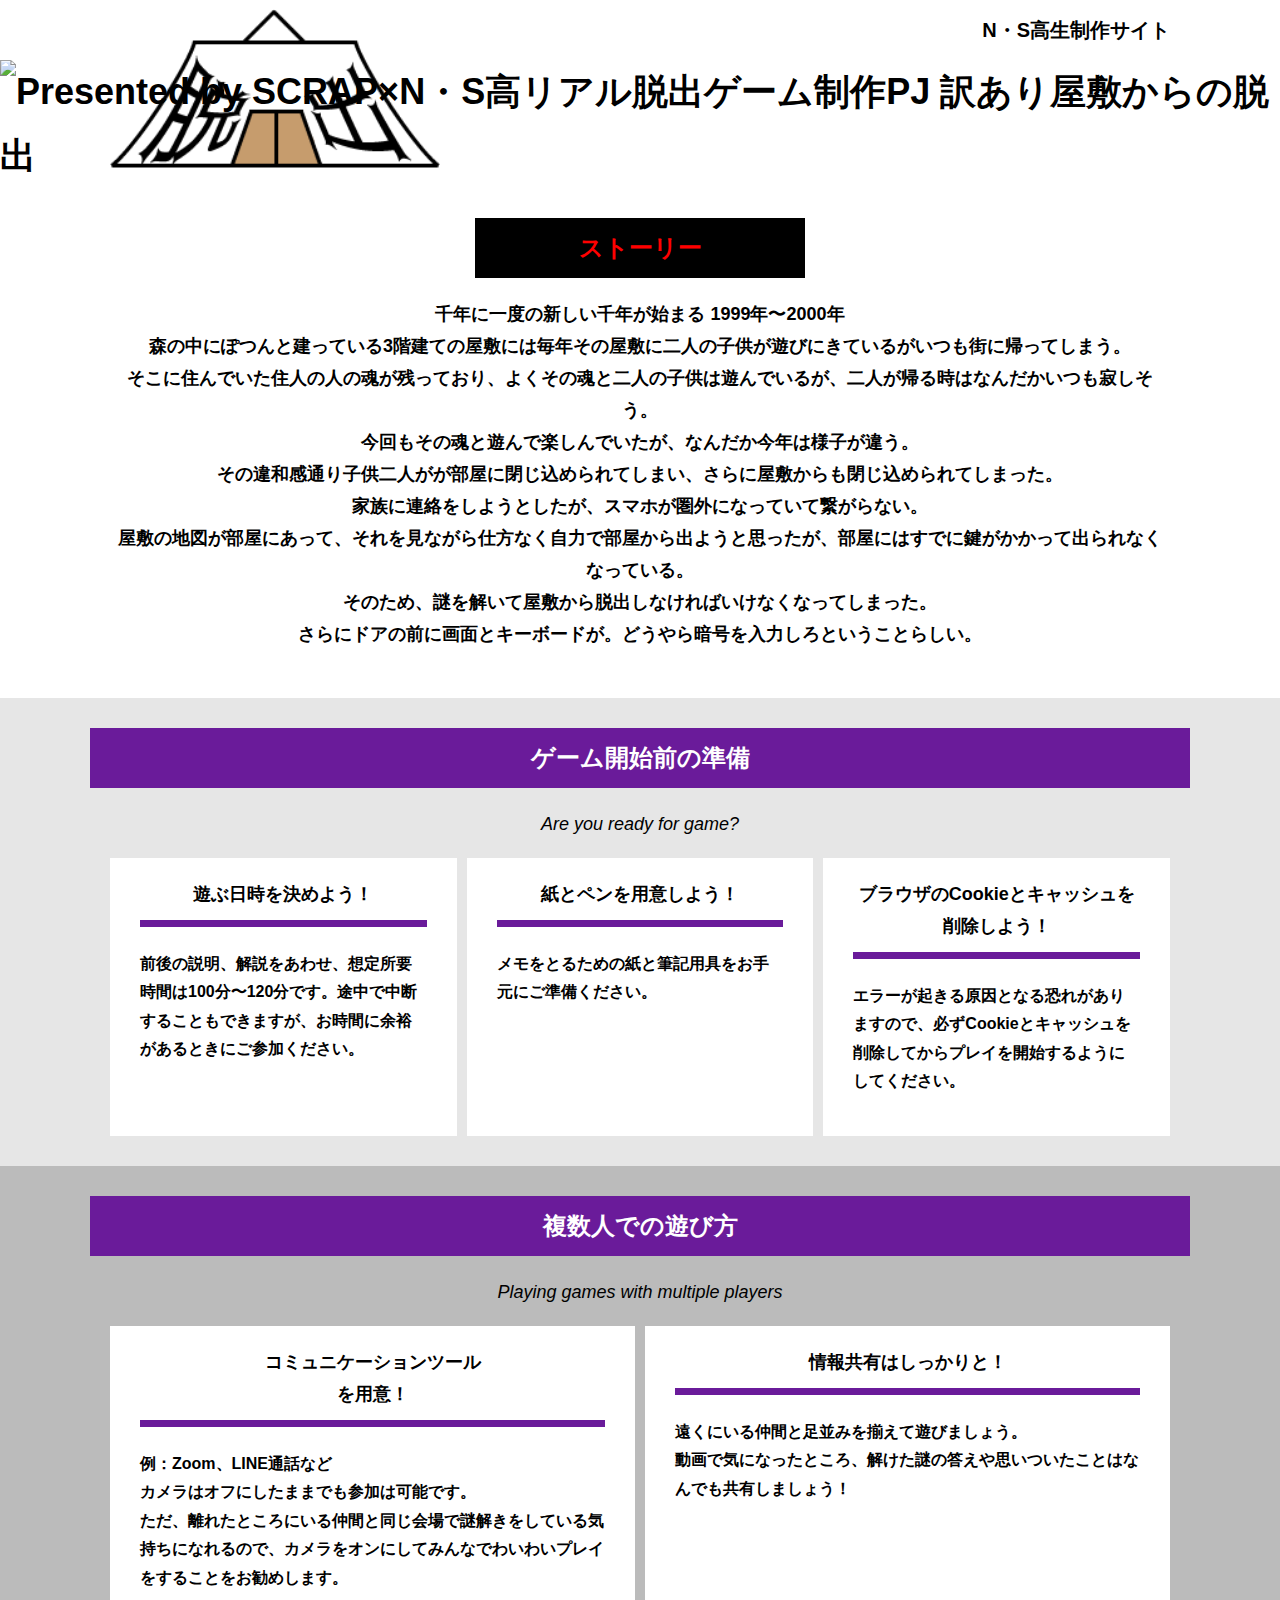
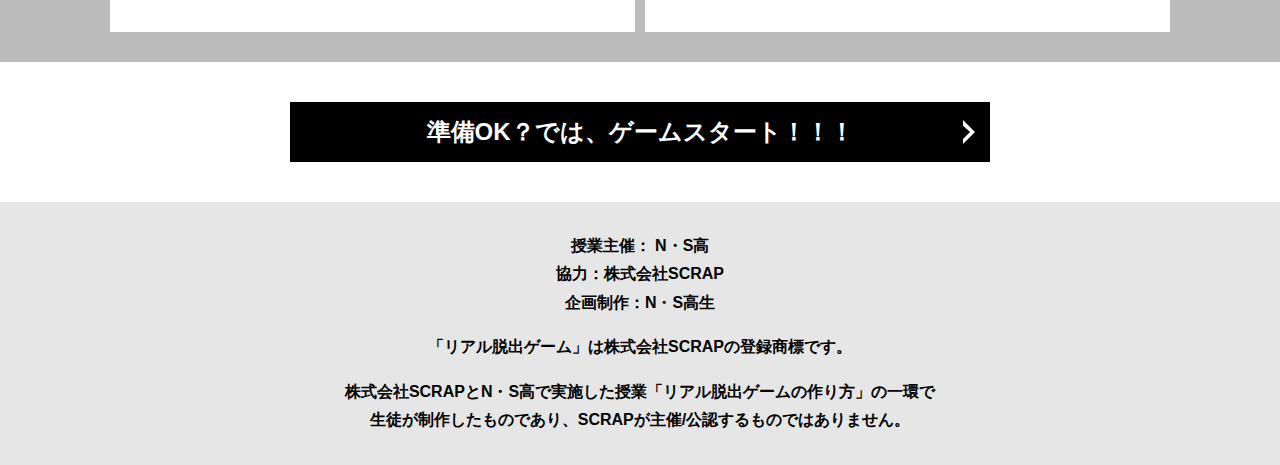
==== index.html @ d040a8d5 "Update index.html" ====
<!DOCTYPE html>
<html lang="ja">
<head>
  <meta charset="UTF-8">
  <meta http-equiv="X-UA-Compatible" content="IE=edge">
  <meta name="viewport" content="width=device-width, initial-scale=1.0">
  <title>訳あり屋敷からの脱出 │ Project N</title>
  <link rel="stylesheet" href="assets/css/normalize.css">
  <link rel="stylesheet" href="assets/css/style.css">
</head>
<body>
  <svg width="0" height="0" class="hidden">
    <symbol xmlns="http://www.w3.org/2000/svg" viewBox="0 0 12.47 24.94" id="arrow" class="arrow_svg">
      <title>arrow</title>
      <polygon points="0 24.94 0 19.66 7.35 12.47 0 5.92 0 0 12.47 12.47 0 24.94"/>
    </symbol>
  </svg>
  <header class="header">
    <div class="container">
      <div class="header__logo"><img src="assets/images/ロゴ.png" alt="チームロゴ"></div>
      <div class="header__name">N・S高生制作サイト</div>
    </div>
  </header>
  <main class="main index-page">
    <!-- タイトルエリア　ここから -->
    <h1 class="main-title"><img src="assets/images/トップ画像.png" alt="Presented by SCRAP×N・S高リアル脱出ゲーム制作PJ 訳あり屋敷からの脱出"></h1>
    <!-- タイトルエリア　ここまで -->
    <section class="section section--story">
      <div class="container">
        <h2 class="section-title section-title--keycolor section-title--story">ストーリー</h2>
        <div class="story">
          <p class="text-center">千年に一度の新しい千年が始まる 1999年〜2000年<br>
            森の中にぽつんと建っている3階建ての屋敷には毎年その屋敷に二人の子供が遊びにきているがいつも街に帰ってしまう。<br>
            そこに住んでいた住人の人の魂が残っており、よくその魂と二人の子供は遊んでいるが、二人が帰る時はなんだかいつも寂しそう。<br>
            今回もその魂と遊んで楽しんでいたが、なんだか今年は様子が違う。<br>
            その違和感通り子供二人がが部屋に閉じ込められてしまい、さらに屋敷からも閉じ込められてしまった。<br>
            家族に連絡をしようとしたが、スマホが圏外になっていて繋がらない。<br>
            屋敷の地図が部屋にあって、それを見ながら仕方なく自力で部屋から出ようと思ったが、部屋にはすでに鍵がかかって出られなくなっている。<br>
            そのため、謎を解いて屋敷から脱出しなければいけなくなってしまった。<br>
            さらにドアの前に画面とキーボードが。どうやら暗号を入力しろということらしい。</p>
        </div>
      </div>
    </section>
    <section class="section bg-color--gray">
      <div class="container">
        <h2 class="section-title">ゲーム開始前の準備</h2>
        <p class="font-eng text-center">Are you ready for game?</p>
        <!--
          class名"row"内のclass名"column"が横並びになります。
          改行する場合は以下のように追加してください。
          <div class="row">
            <div class="column">
              ～ 内容 ～
            </div>
          </div>
        -->
        <div class="row">
          <div class="column">
            <div class="card">
              <h3 class="card__title">遊ぶ日時を決めよう！</h3>
              <p class="card__content">前後の説明、解説をあわせ、想定所要時間は100分〜120分です。途中で中断することもできますが、お時間に余裕があるときにご参加ください。</p>
            </div>
          </div>
          <div class="column">
            <div class="card">
              <h3 class="card__title">紙とペンを用意しよう！</h3>
              <p class="card__content">メモをとるための紙と筆記用具をお手元にご準備ください。</p>
            </div>
          </div>
          <div class="column">
            <div class="card">
              <h3 class="card__title">ブラウザのCookieとキャッシュを<br>削除しよう！</h3>
              <p class="card__content">エラーが起きる原因となる恐れがありますので、必ずCookieとキャッシュを削除してからプレイを開始するようにしてください。</p>
            </div>
          </div>
        </div>
      </div>
    </section>
    <section class="section bg-color--keycolor">
      <div class="container">
        <h2 class="section-title">複数人での遊び方</h2>
        <p class="font-eng text-center">Playing games with multiple players</p>
        <div class="row">
          <div class="column">
            <div class="card">
              <h3 class="card__title">コミュニケーションツール<br>を用意！</h3>
              <p class="card__content">例：Zoom、LINE通話など<br>
                カメラはオフにしたままでも参加は可能です。<br>
                ただ、離れたところにいる仲間と同じ会場で謎解きをしている気持ちになれるので、カメラをオンにしてみんなでわいわいプレイをすることをお勧めします。</p>
            </div>
          </div>
          <div class="column">
            <div class="card">
              <h3 class="card__title">情報共有はしっかりと！</h3>
              <p class="card__content">遠くにいる仲間と足並みを揃えて遊びましょう。<br>
                動画で気になったところ、解けた謎の答えや思いついたことはなんでも共有しましょう！</p>
            </div>
          </div>
        </div>
      </div>
    </section>
    <section class="section">
      <div class="container">
        <a class="btn" href="main.html">準備OK？では、ゲームスタート！！！<svg class="btn__arrow"><use xlink:href="#arrow"></use></svg></a>
      </div>
    </section>
  </main>
  <footer class="footer section bg-color--gray">
    <div class="container">
      <p class="text-center">授業主催： N・S高<br>協力：株式会社SCRAP<br>企画制作：N・S高生</p>
      <p class="text-center">「リアル脱出ゲーム」は株式会社SCRAPの登録商標です。</p>
      <p class="text-center">株式会社SCRAPとN・S高で実施した授業「リアル脱出ゲームの作り方」の一環で<br>生徒が制作したものであり、SCRAPが主催/公認するものではありません。</p>
    </div>
  </footer>
</body>
</html>
---- assets/css/style.css ----
@charset "UTF-8";
/****************************
 * 共通CSSのテンプレートです。
*****************************/
*,
*::before,
*::after {
  -webkit-box-sizing: border-box;
          box-sizing: border-box;
}

html {
  font-size: 18px;
  -webkit-box-sizing: border-box;
          box-sizing: border-box;
}

body {
  overflow-x: hidden;
  font-family: "游ゴシック体", "Yu Gothic", YuGothic, "ヒラギノ角ゴ Pro", "Hiragino Kaku Gothic Pro", "メイリオ", "Meiryo", sans-serif;
  font-size: 18px;
  line-height: 1.77778;
  font-weight: bold;
  text-decoration: none;
  border: none;
  list-style: none;
  color: #000;
  margin: 0;
}

img {
  width: 100%;
}

figure {
  margin: 0;
}

figcaption {
  margin-top: 30px;
  font-size: 14px;
}

@media screen and (max-width: 767px) {
  figcaption {
    font-size: 13px;
  }
}

input[type=text] {
  font-size: 18px;
  border: none;
  padding: 25px 35px;
  display: block;
  margin: 0 auto;
  max-width: 580px;
  width: 100%;
}

::-webkit-input-placeholder {
  color: #999;
}

:-ms-input-placeholder {
  color: #999;
}

::-ms-input-placeholder {
  color: #999;
}

::placeholder {
  color: #999;
}

button {
  cursor: pointer;
  display: block;
  border: none;
  margin: 0 auto;
  background-color: #000000;
  color: #fff;
  width: 287px;
  height: 55px;
}

/*******************
* Layout
*******************/
.section {
  padding-top: 30px;
  padding-bottom: 30px;
}

.section--clear {
  /* ステージクリア画面 */
  position: fixed;
  display: none;
  /* 読み込み時に一瞬表示されるのを防ぐ */
  -webkit-box-pack: center;
      -ms-flex-pack: center;
          justify-content: center;
  -webkit-box-align: center;
      -ms-flex-align: center;
          align-items: center;
  top: 0;
  bottom: 0;
  left: 0;
  right: 0;
  z-index: 200;
}

.section--clear.isClear {
  display: -webkit-box;
  display: -ms-flexbox;
  display: flex;
}

.container {
  width: 1100px;
  padding-left: 20px;
  padding-right: 20px;
  margin: 0 auto;
}

@media screen and (max-width: 1100px) {
  .container {
    width: calc(100% - 40px);
  }
}

.row {
  display: -webkit-box;
  display: -ms-flexbox;
  display: flex;
  -ms-flex-line-pack: stretch;
      align-content: stretch;
  gap: 10px;
}

.row + .row {
  margin-top: 20px;
}

.column {
  width: 100%;
}

.card {
  background-color: #fff;
  margin-bottom: 20px;
  height: 100%;
}

.card__title {
  font-size: 18px;
  text-align: center;
  margin: 0;
  padding: 20px 30px;
  position: relative;
  cursor: pointer;
}

.card__content {
  -webkit-transition: all 0.3s;
  transition: all 0.3s;
  font-size: 16px;
  padding: 20px 30px;
  margin: 0;
  position: relative;
}

.card__content::before {
  display: block;
  content: '';
  width: calc(100% - 60px);
  height: 7px;
  background-color: #6A1B9A;
  position: absolute;
  top: -10px;
  left: 30px;
}

.hint-page .card {
  height: auto;
}

.hint-page .card__content {
  display: none;
  text-align: center;
}

.hint-page .card__arrow {
  position: absolute;
  top: calc(50% - 12px);
  right: 45px;
  -webkit-transform: rotate(90deg);
          transform: rotate(90deg);
  -webkit-transition: all 0.3s;
  transition: all 0.3s;
  fill: #009245;
  width: 12px;
  height: 24px;
}

.hint-page .card.is-open .card__content {
  display: block;
}

.hint-page .card.is-open .card__arrow {
  -webkit-transform: rotate(-90deg);
          transform: rotate(-90deg);
}

.box {
  padding: 35px 30px;
}

.youtube {
  position: relative;
  width: 100%;
  padding-top: 56.25%;
}

.youtube iframe {
  position: absolute;
  top: 0;
  left: 0;
  width: 100%;
  height: 100%;
}

.youtube__container {
  max-width: 800px;
  margin: 0 auto;
}

/*********************
* Color
*********************/
.bg-color--keycolor {
  background-color: #bbbbbb;
}

.bg-color--subcolor {
  background-color: #d9e021;
}

.bg-color--gray {
  background-color: #e6e6e6;
}

/*********************
* title
**********************/
.main-title {
  margin: 0;
}

.sub-title {
  text-align: center;
  font-size: 18px;
  line-height: 1.66667;
}

.sub-title__bg {
  background-color: #fcee21;
  padding-left: 1rem;
  padding-right: 1rem;
}

.section-title {
  color: white;
  font-size: 24px;
  line-height: 1.75;
  text-align: center;
  padding: 9px 20px;
  background-color: #6A1B9A;
  margin: 0 -20px 20px -20px;
}

.section-title__stage {
  display: inline-block;
  margin-right: 2rem;
}

.section-title--keycolorlight {
  background-color: #8cc63f;
}

.section-title--keycolorlight .section-title__stage {
  color: #fff;
}

.section-title--keycolor {
  background-color: #000000;
}

.section-title--story {
  color: red;
  width: 330px;
  margin: 0 auto 20px;
}

.section-title--border {
  position: relative;
  font-size: 30px;
  text-align: center;
  line-height: 1.06667;
  margin: 0;
  padding-bottom: 15px;
  color: #eeeeee;
}

.section-title--border::after {
  position: absolute;
  bottom: 0;
  left: calc(50% - 95px);
  display: block;
  content: '';
  background-color: #fff;
  height: 2.6px;
  width: 190px;
}

/******************
* text
******************/
.font-eng {
  font-style: italic;
  font-weight: normal;
}

/*************************
* Button
*************************/
.btn {
  display: block;
  text-decoration: none;
  cursor: pointer;
  background-color: #000000;
  color: #fff;
  font-size: 24px;
  line-height: 1.54167;
  text-align: center;
  padding: 11.5px;
  width: calc(100% - 40px);
  max-width: 700px;
  margin: 10px auto;
  position: relative;
}

.btn:hover {
  opacity: 0.7;
}

.btn__arrow {
  position: absolute;
  top: calc(50% - 12px);
  right: 15px;
  fill: #fff;
  width: 12px;
  height: 24px;
}

/****************
* header
*****************/
.header {
  background-color: #fff;
  height: 60px;
}

.header .container {
  display: -webkit-box;
  display: -ms-flexbox;
  display: flex;
  -webkit-box-pack: justify;
      -ms-flex-pack: justify;
          justify-content: space-between;
  -webkit-box-align: center;
      -ms-flex-align: center;
          align-items: center;
  height: 100%;
}

.header__logo {
  width: 330px;
  height: 42px;
}

.header__name {
  font-size: 20px;
  line-height: 1.1;
}

.footer {
  font-size: 16px;
}

.footer p:first-child {
  margin-top: 0;
}

.footer p:last-child {
  margin-bottom: 0;
}

/********************
* main
********************/
.story__note {
  margin: 0;
}

.story__note__outer {
  width: 860px;
  display: -webkit-box;
  display: -ms-flexbox;
  display: flex;
  padding: 20px;
  margin: 20px auto;
  -webkit-box-pack: center;
      -ms-flex-pack: center;
          justify-content: center;
}

@media screen and (max-width: 940px) {
  .story__note__outer {
    width: 100%;
  }
}

.stage-column__container + .stage-column__container {
  border-top: 2px solid #fff;
}

.answer {
  font-size: 18px;
  margin-bottom: 20px;
  line-height: 80px;
  word-spacing: 20px;
}

.err-message {
  color: #c1272d;
  font-size: 18px;
  text-align: center;
}

.link-hint {
  text-align: center;
  display: block;
  margin-top: 20px;
}

.clear-message {
  background-color: #d9e021;
  padding: 30px 30px 60px;
  position: relative;
}

.clear-message__title {
  position: relative;
  display: block;
  text-align: center;
  color: #006837;
  font-size: 30px;
  padding-bottom: 10px;
  margin-bottom: 35px;
}

.clear-message__title::after {
  content: '';
  position: absolute;
  display: block;
  width: 183px;
  height: 2px;
  background-color: #fff;
  bottom: 0;
  left: calc(50% - (183px/2));
}

.clear-message__content {
  text-align: center;
}

.clear-message__btn {
  position: absolute;
  bottom: -30px;
  left: calc(50% - 144px);
  width: 288px;
  margin: 0;
}

/********************
* Utility
********************/
.text-center {
  text-align: center;
}

.text-left {
  text-align: left;
}

.text-right {
  text-align: right;
}

.hidden {
  display: none;
}
/*# sourceMappingURL=style.css.map */

/********************
* additional btn style
********************/
a.btn--orange {
  color: #000;
  background-color: #fff;
}

a.btn--orange:hover {
  color: #000;
  background: #fff;
}

a.btn--shadow {
  -webkit-box-shadow: 0 3px 5px rgba(0, 0, 0, 0.3);
  box-shadow: 0 3px 5px rgba(0, 0, 0, 0.3);
}

a.btn--circle {
  border-radius: 50%;
  line-height: 200px;
  width: 200px;
  height: 200px;
  padding: 0;
}
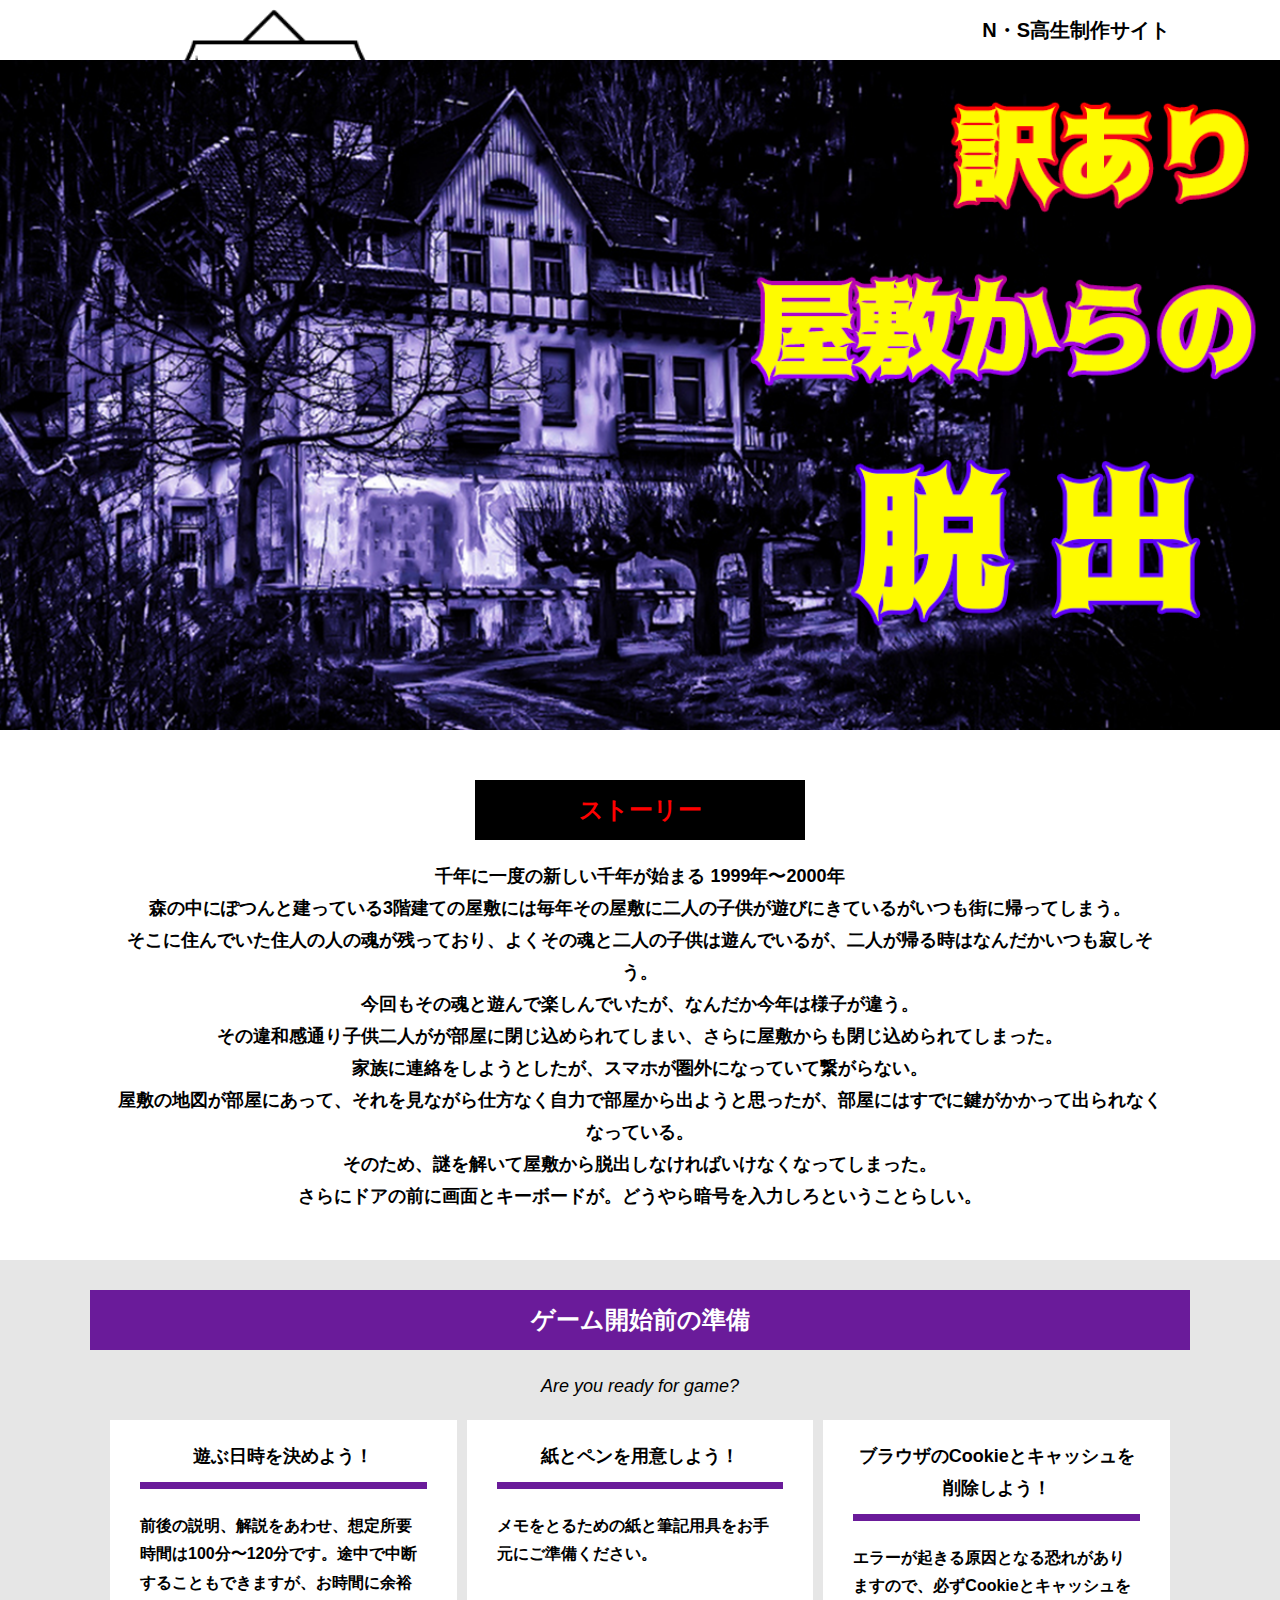
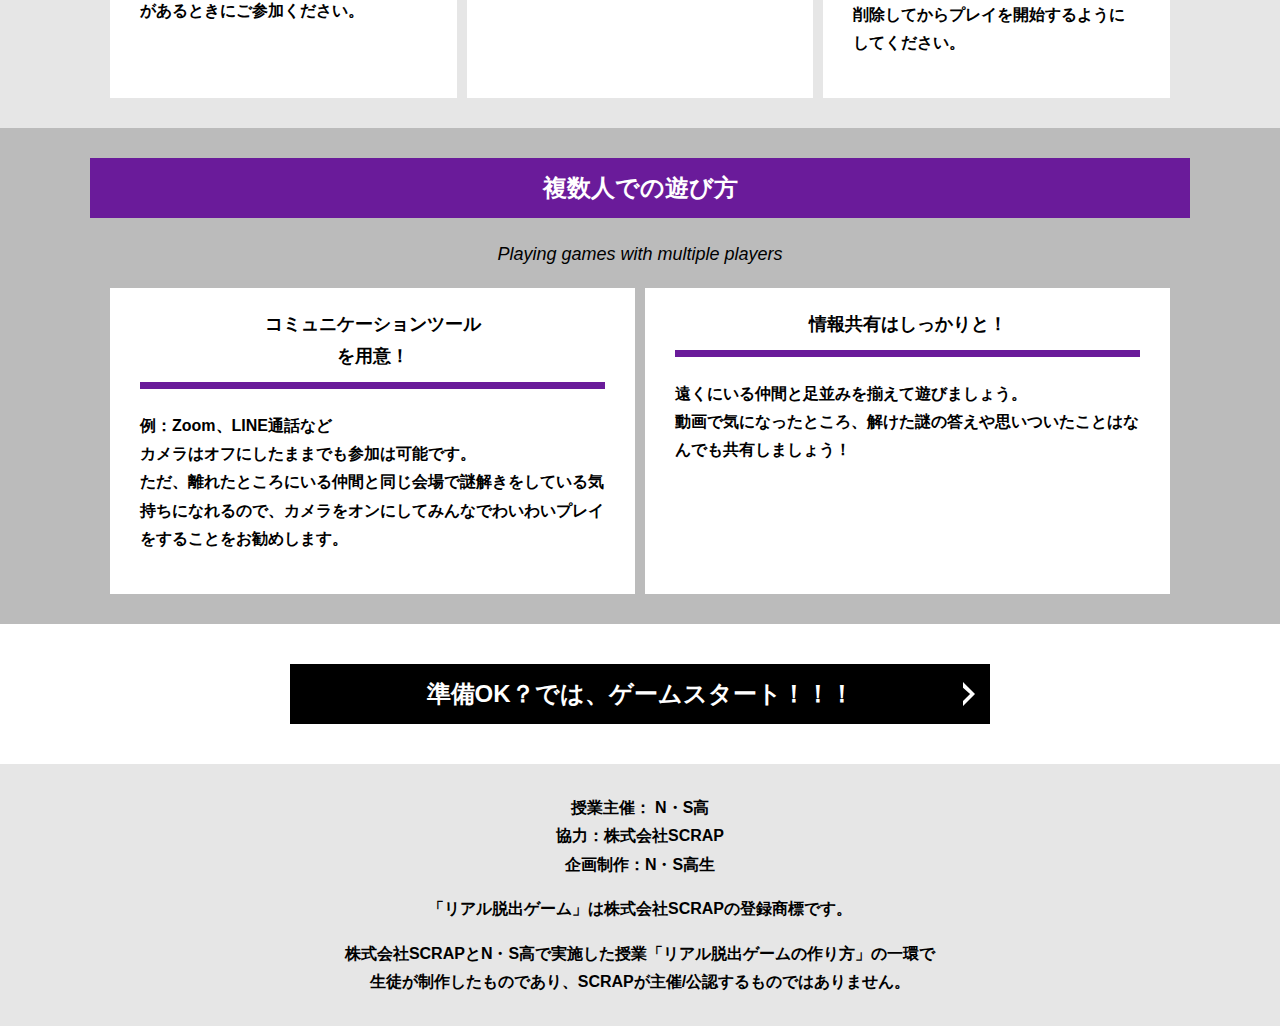
==== commit 8c761e71: "Update index.html" ====
--- a/index.html
+++ b/index.html
@@ -23,7 +23,7 @@
   </header>
   <main class="main index-page">
     <!-- タイトルエリア　ここから -->
-    <h1 class="main-title"><img src="assets/images/トップ画像.png" alt="Presented by SCRAP×N・S高リアル脱出ゲーム制作PJ 訳あり屋敷からの脱出"></h1>
+    <h1 class="main-title"><img src="assets/images/訳あり屋敷からの脱出.png" alt="Presented by SCRAP×N・S高リアル脱出ゲーム制作PJ 訳あり屋敷からの脱出"></h1>
     <!-- タイトルエリア　ここまで -->
     <section class="section section--story">
       <div class="container">
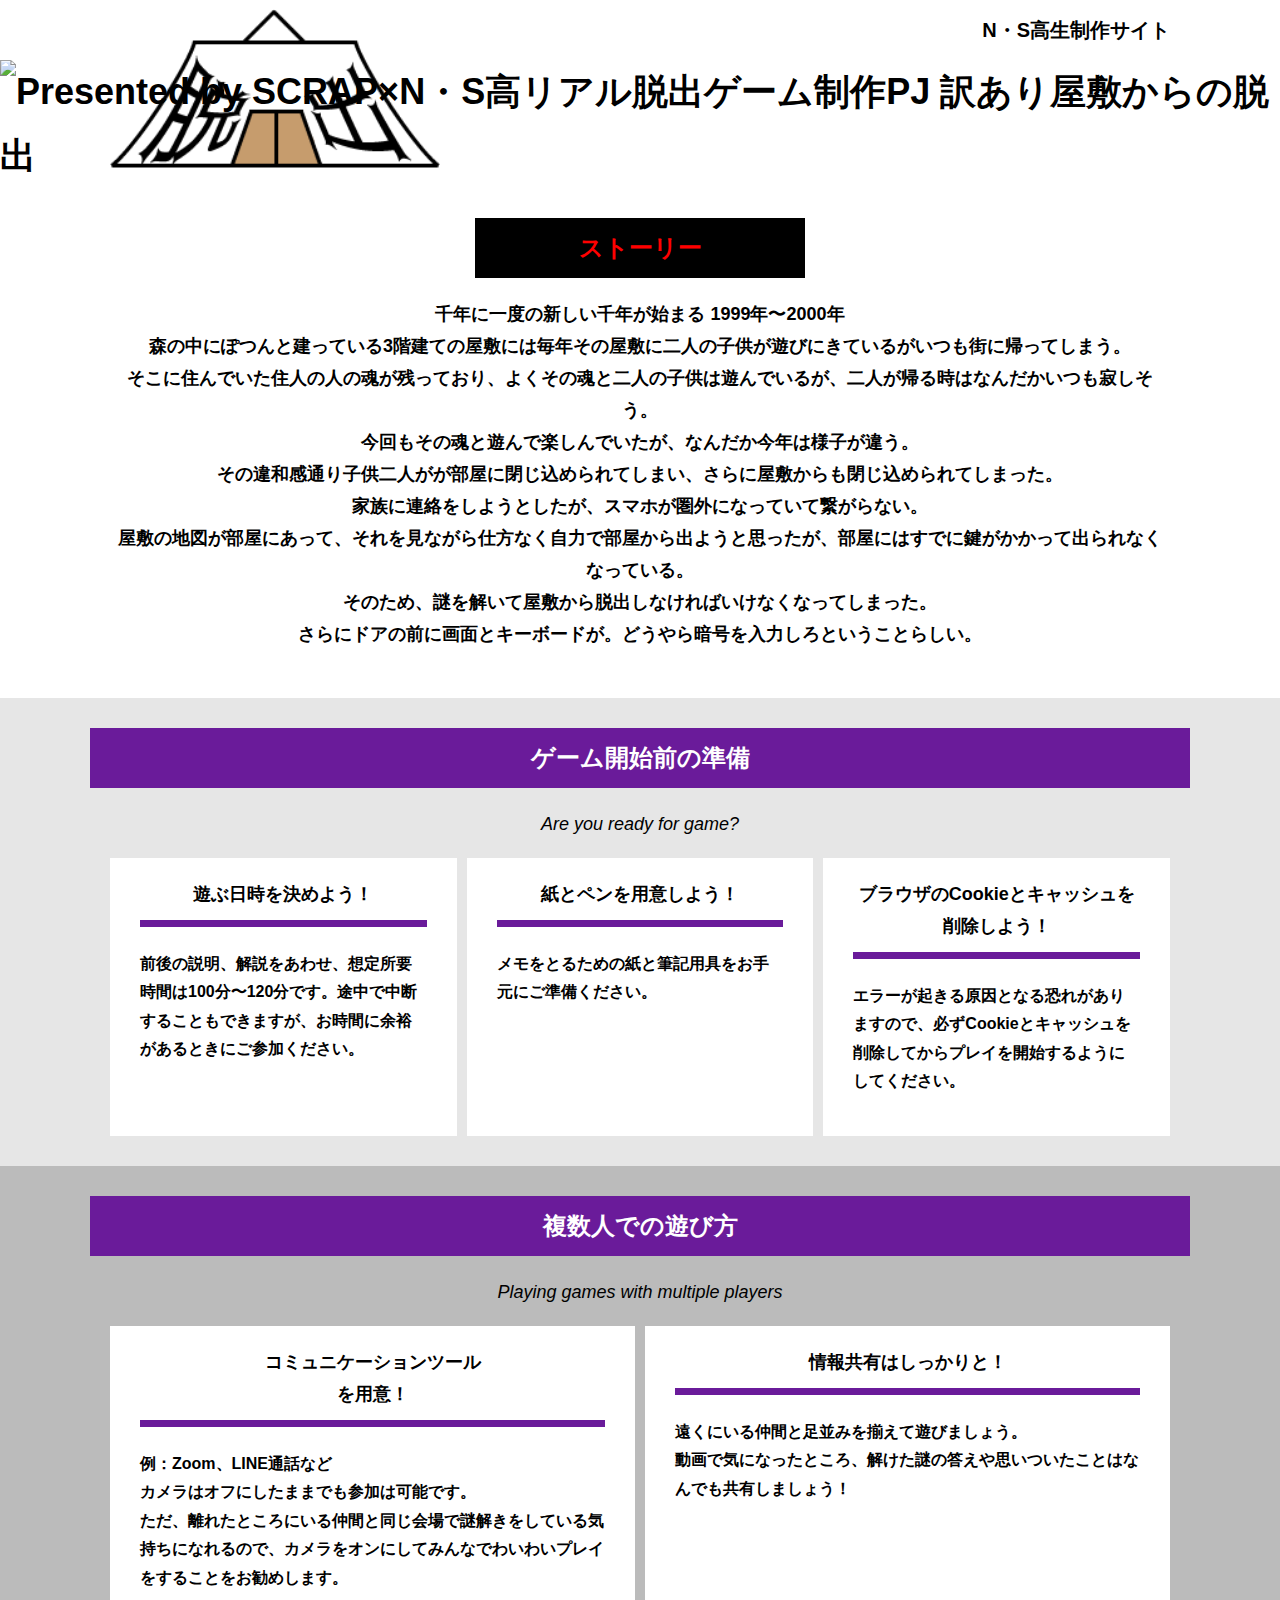
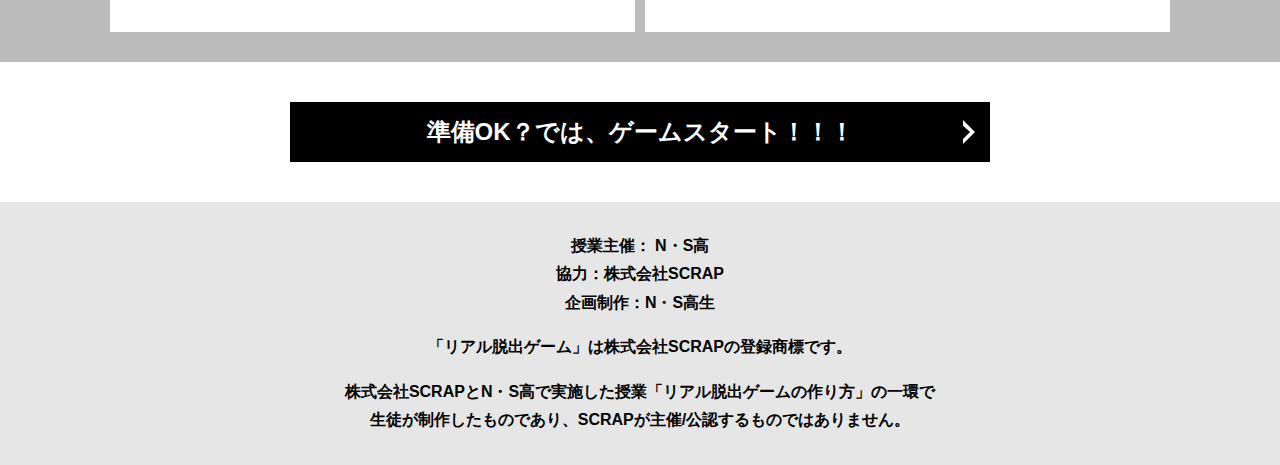
==== commit 90c392c1: "Update index.html" ====
--- a/index.html
+++ b/index.html
@@ -23,7 +23,7 @@
   </header>
   <main class="main index-page">
     <!-- タイトルエリア　ここから -->
-    <h1 class="main-title"><img src="assets/images/訳あり屋敷からの脱出.png" alt="Presented by SCRAP×N・S高リアル脱出ゲーム制作PJ 訳あり屋敷からの脱出"></h1>
+    <h1 class="main-title"><img src="assets/images/トップ画像.png" alt="Presented by SCRAP×N・S高リアル脱出ゲーム制作PJ 訳あり屋敷からの脱出"></h1>
     <!-- タイトルエリア　ここまで -->
     <section class="section section--story">
       <div class="container">
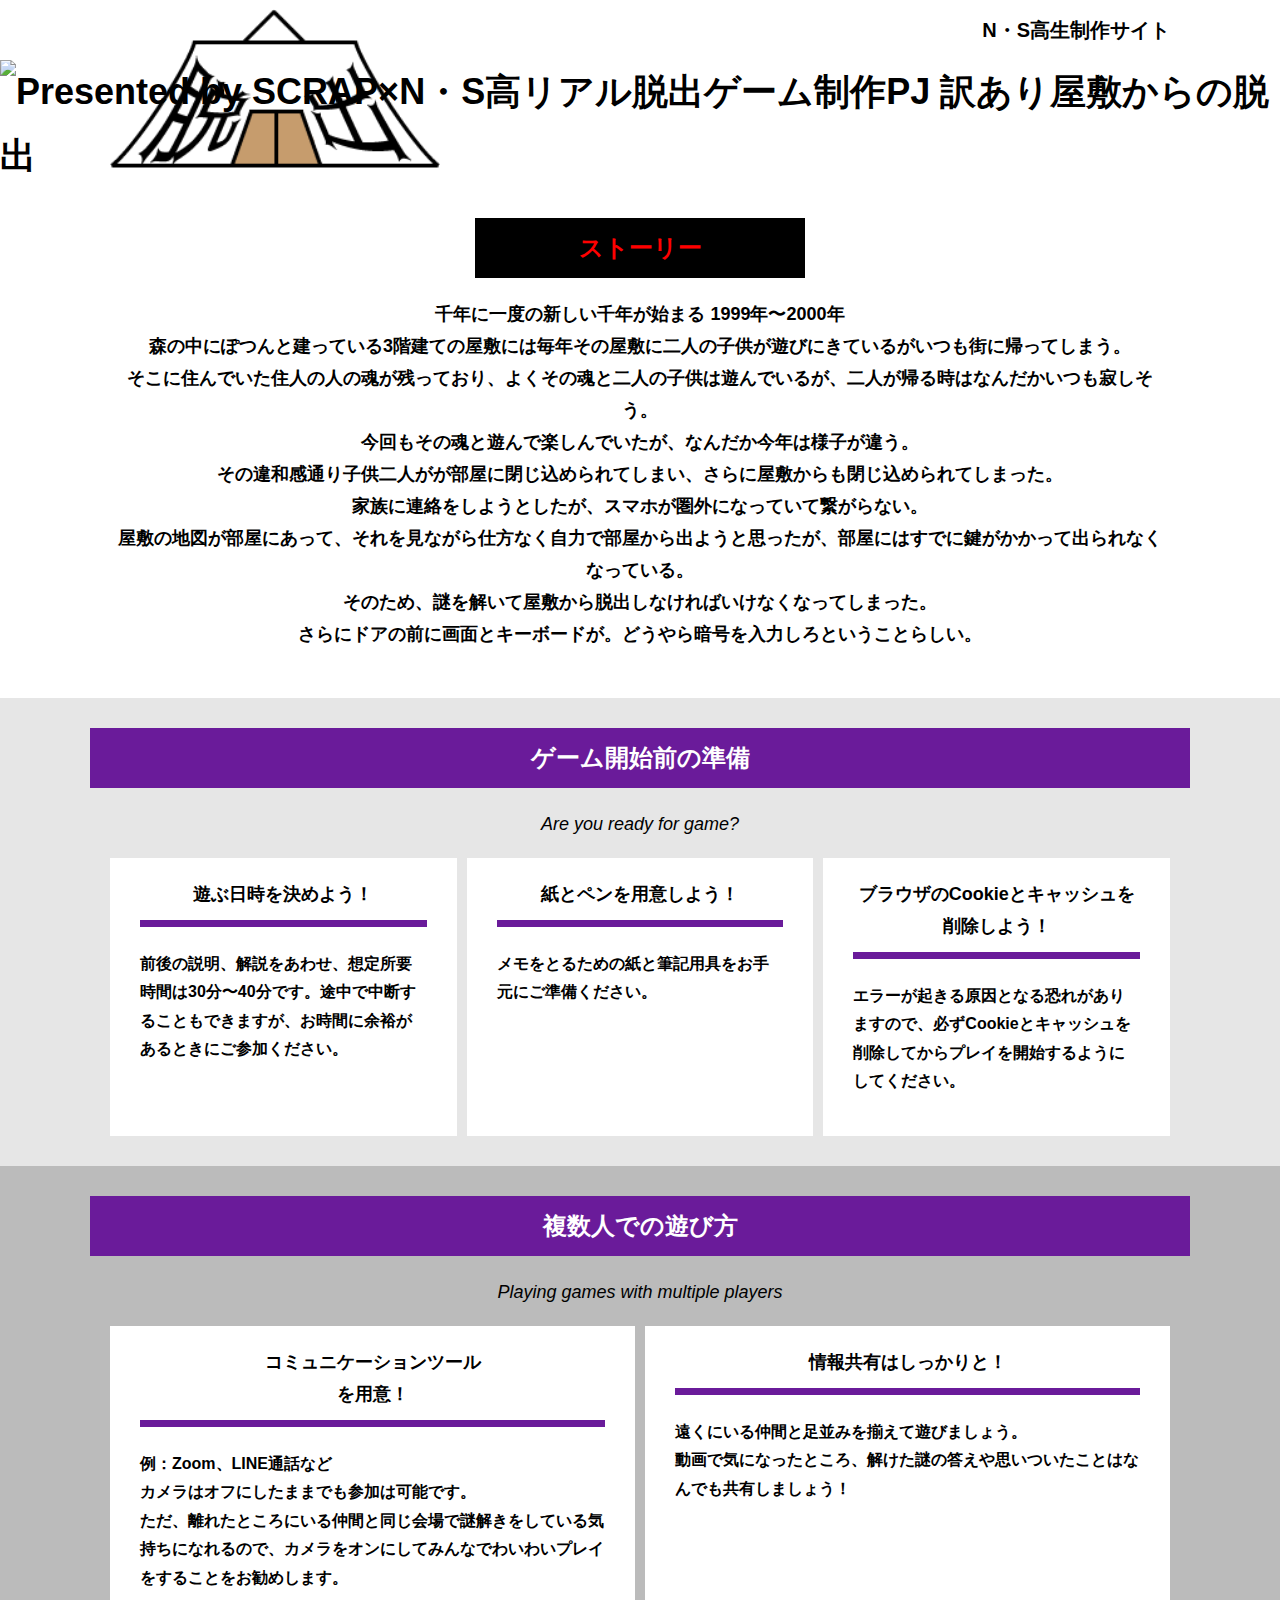
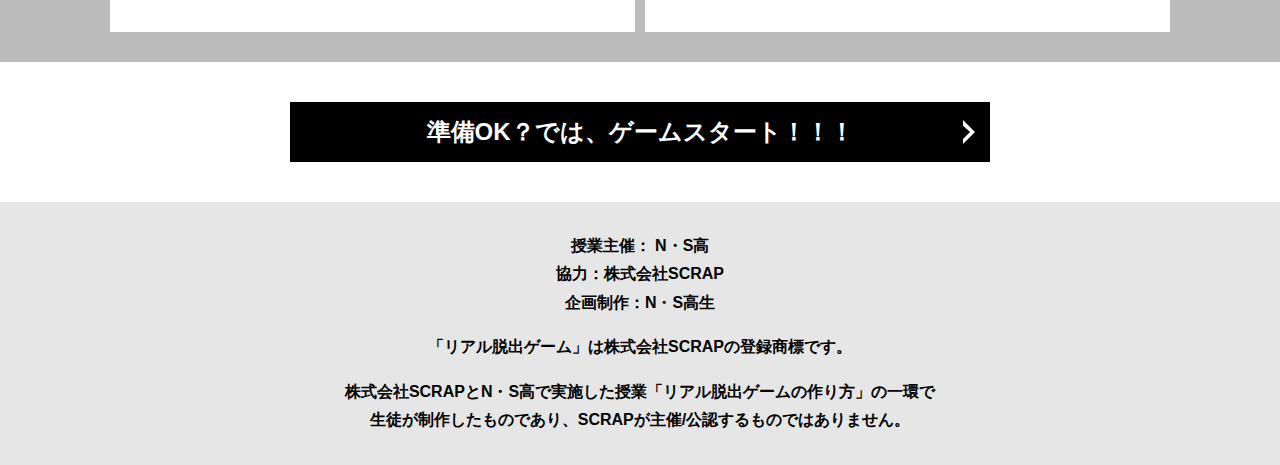
==== commit 6ec26610: "Update index.html" ====
--- a/index.html
+++ b/index.html
@@ -58,7 +58,7 @@
           <div class="column">
             <div class="card">
               <h3 class="card__title">遊ぶ日時を決めよう！</h3>
-              <p class="card__content">前後の説明、解説をあわせ、想定所要時間は100分〜120分です。途中で中断することもできますが、お時間に余裕があるときにご参加ください。</p>
+              <p class="card__content">前後の説明、解説をあわせ、想定所要時間は30分〜40分です。途中で中断することもできますが、お時間に余裕があるときにご参加ください。</p>
             </div>
           </div>
           <div class="column">
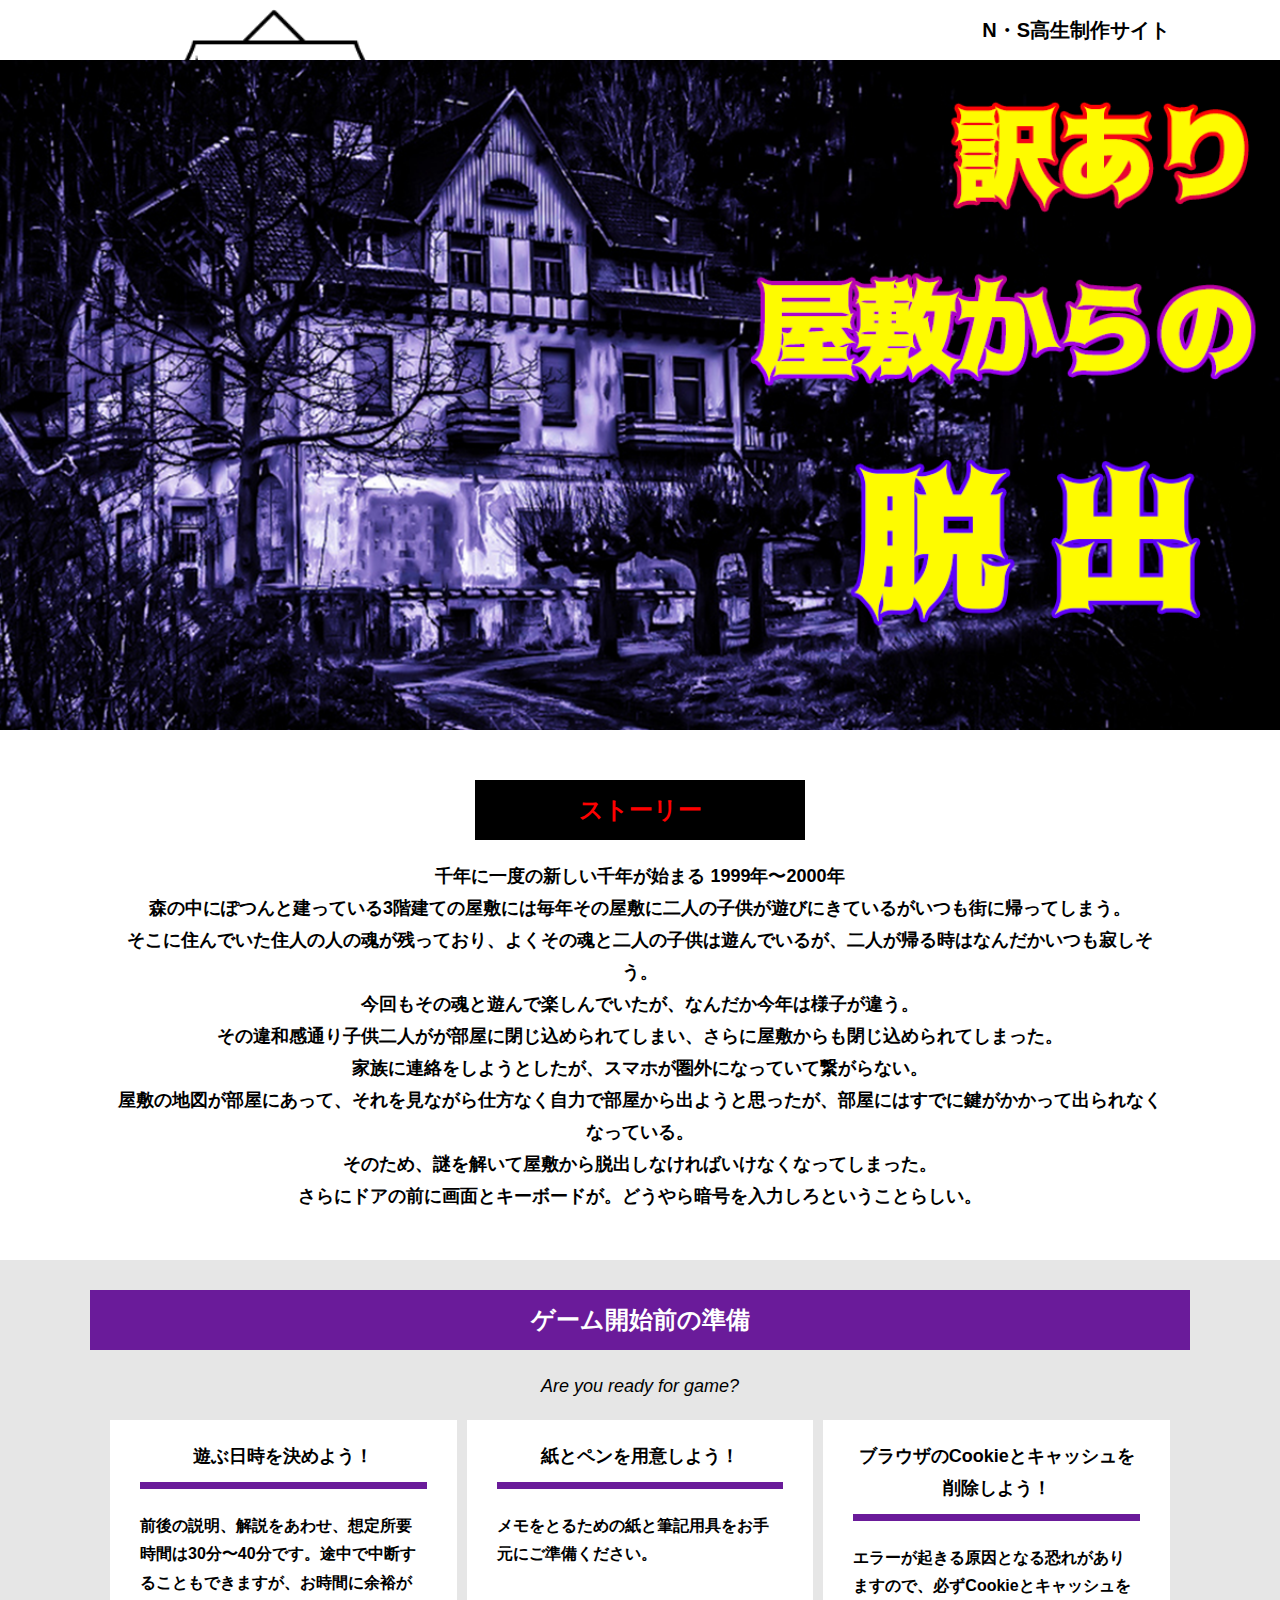
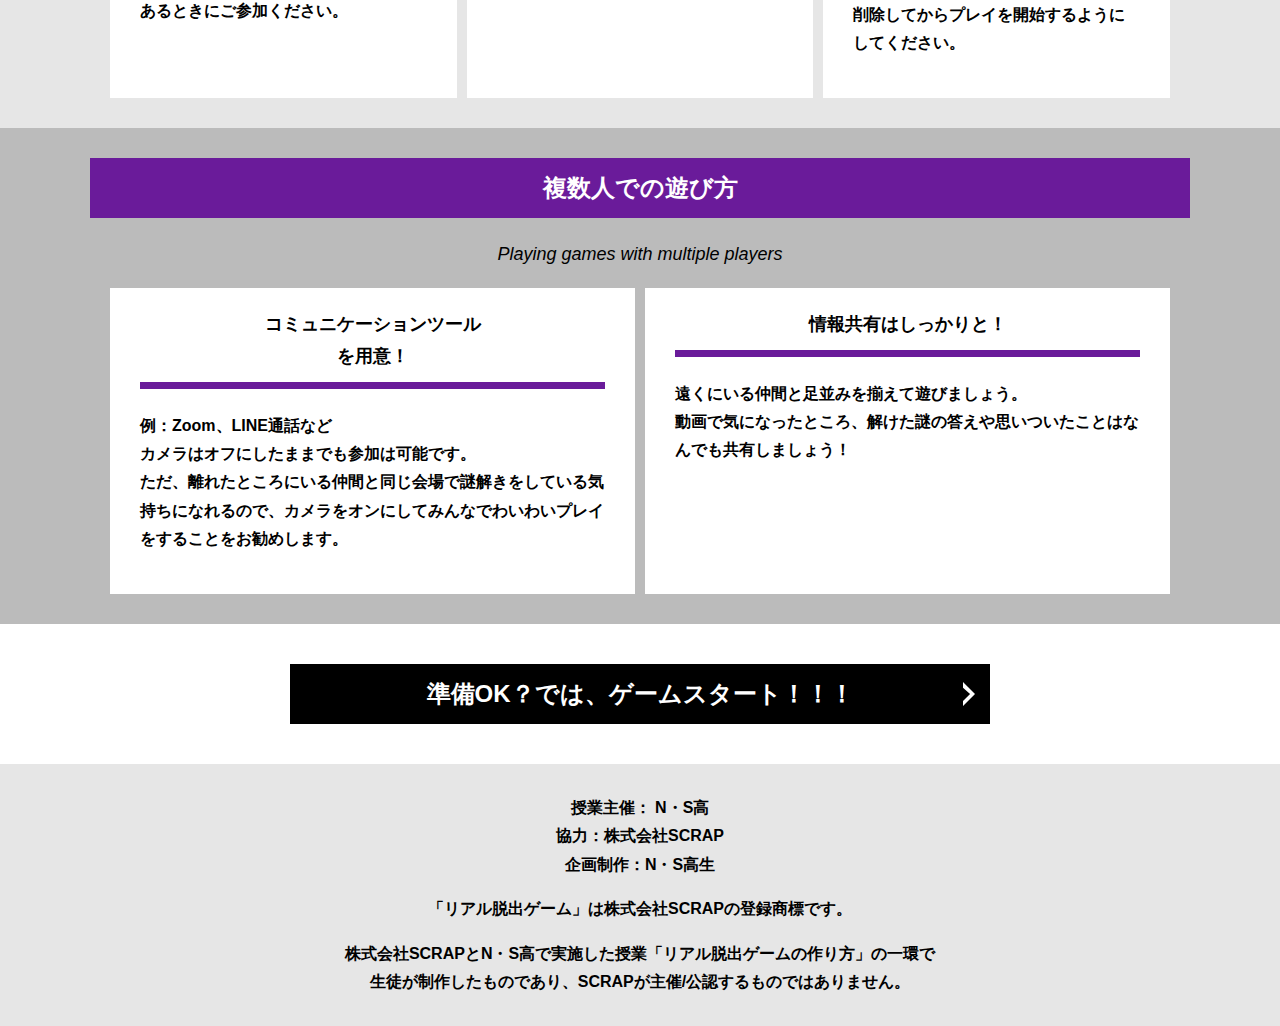
==== commit 6565bd81: "Update index.html" ====
--- a/index.html
+++ b/index.html
@@ -23,7 +23,7 @@
   </header>
   <main class="main index-page">
     <!-- タイトルエリア　ここから -->
-    <h1 class="main-title"><img src="assets/images/トップ画像.png" alt="Presented by SCRAP×N・S高リアル脱出ゲーム制作PJ 訳あり屋敷からの脱出"></h1>
+    <h1 class="main-title"><img src="assets/images/訳あり屋敷からの脱出.png" alt="Presented by SCRAP×N・S高リアル脱出ゲーム制作PJ 訳あり屋敷からの脱出"></h1>
     <!-- タイトルエリア　ここまで -->
     <section class="section section--story">
       <div class="container">
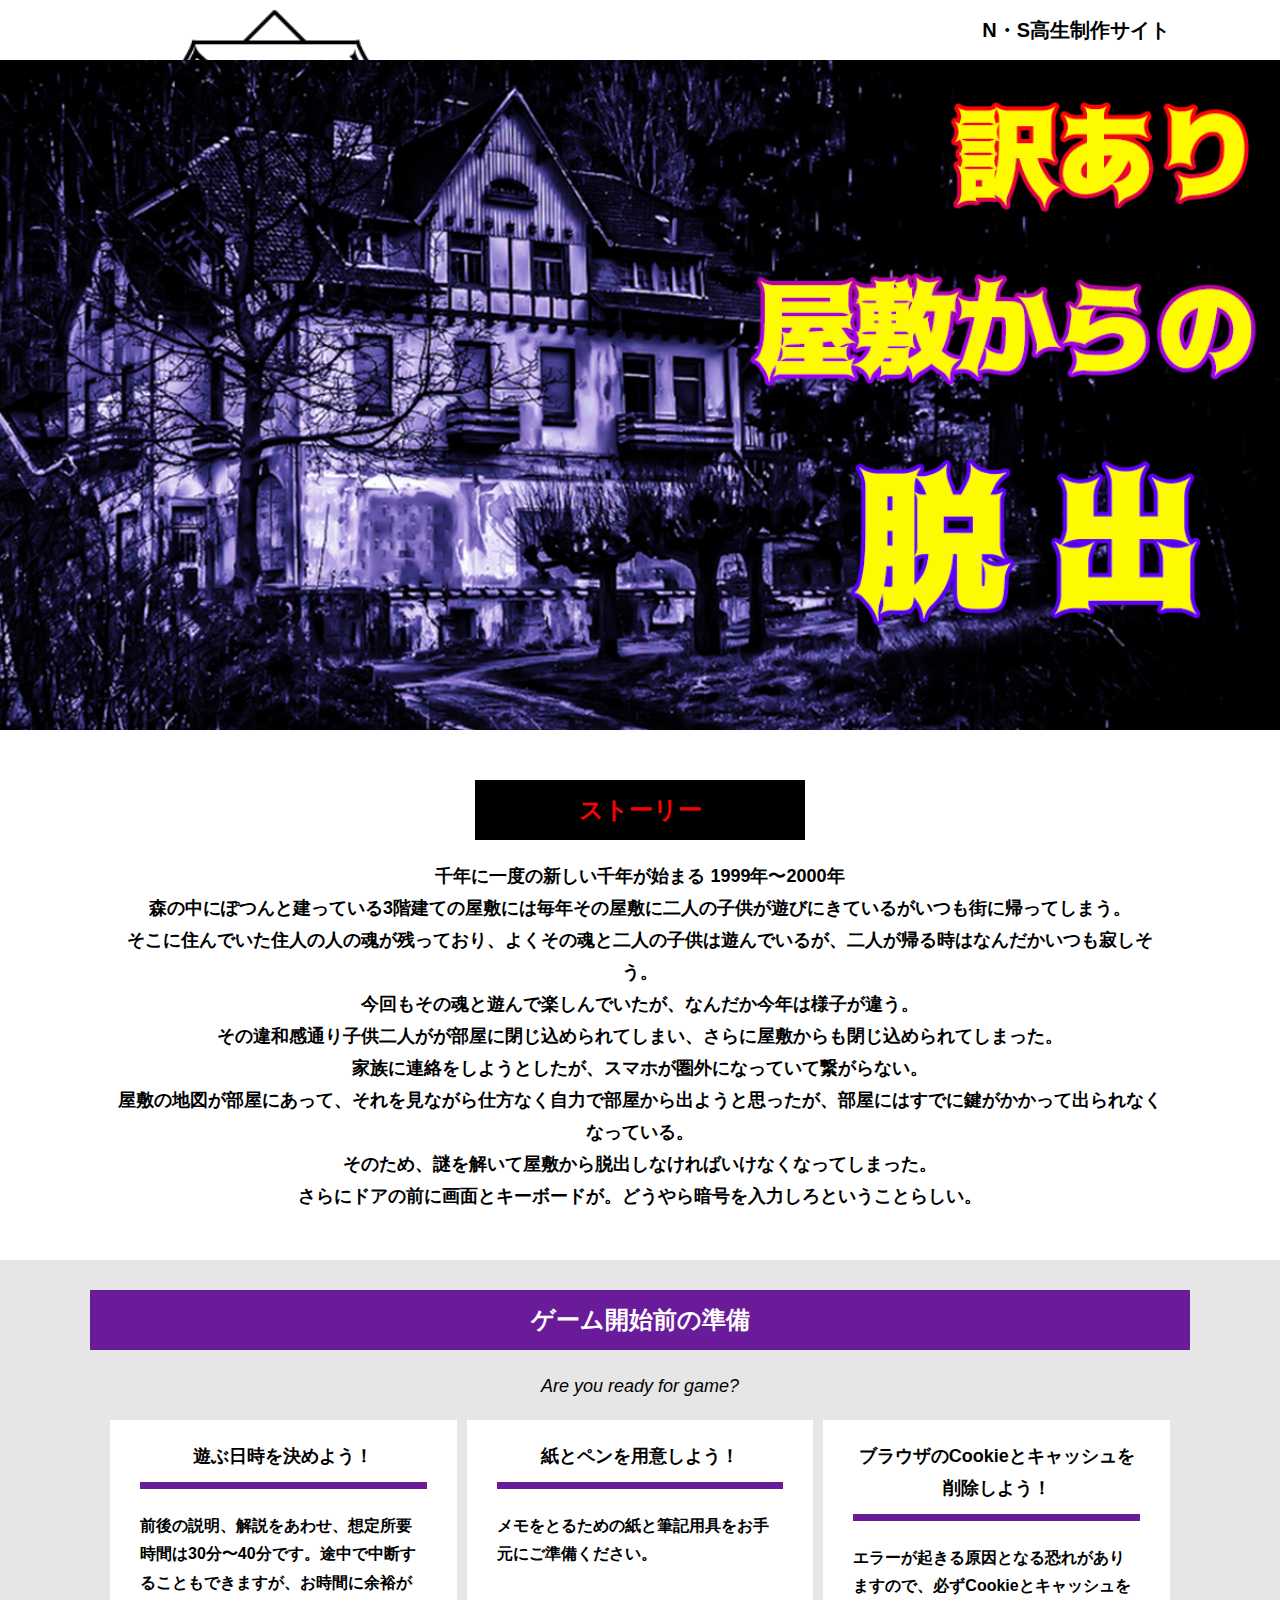
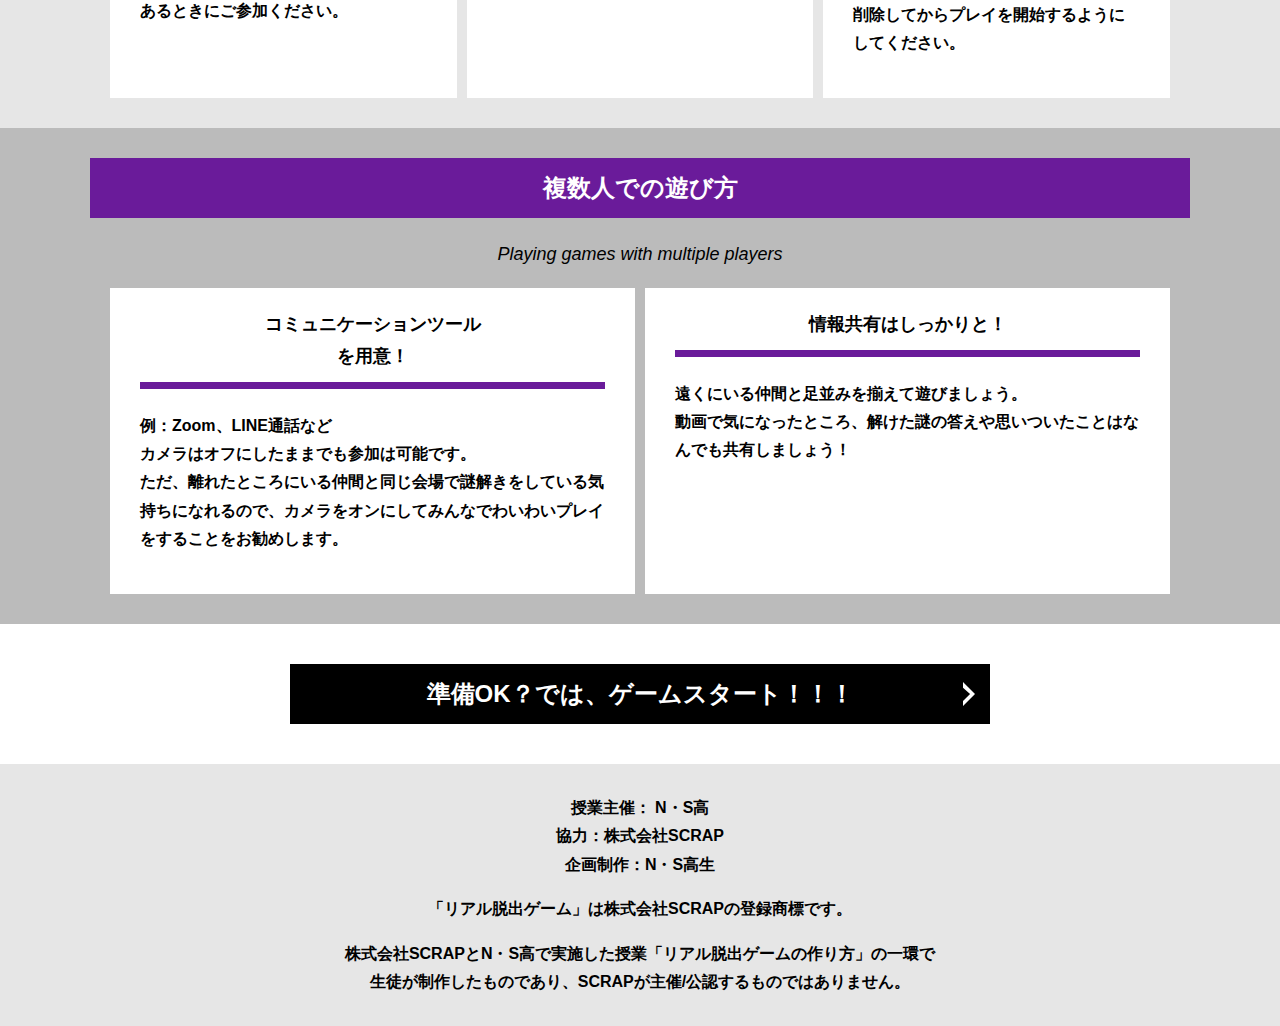
==== commit e83486ea: "Update index.html" ====
--- a/index.html
+++ b/index.html
@@ -17,7 +17,7 @@
   </svg>
   <header class="header">
     <div class="container">
-      <div class="header__logo"><img src="assets/images/ロゴ.png" alt="チームロゴ"></div>
+      <div class="header__logo"><img src="assets/images/ロゴ画像②.png" alt="チームロゴ"></div>
       <div class="header__name">N・S高生制作サイト</div>
     </div>
   </header>
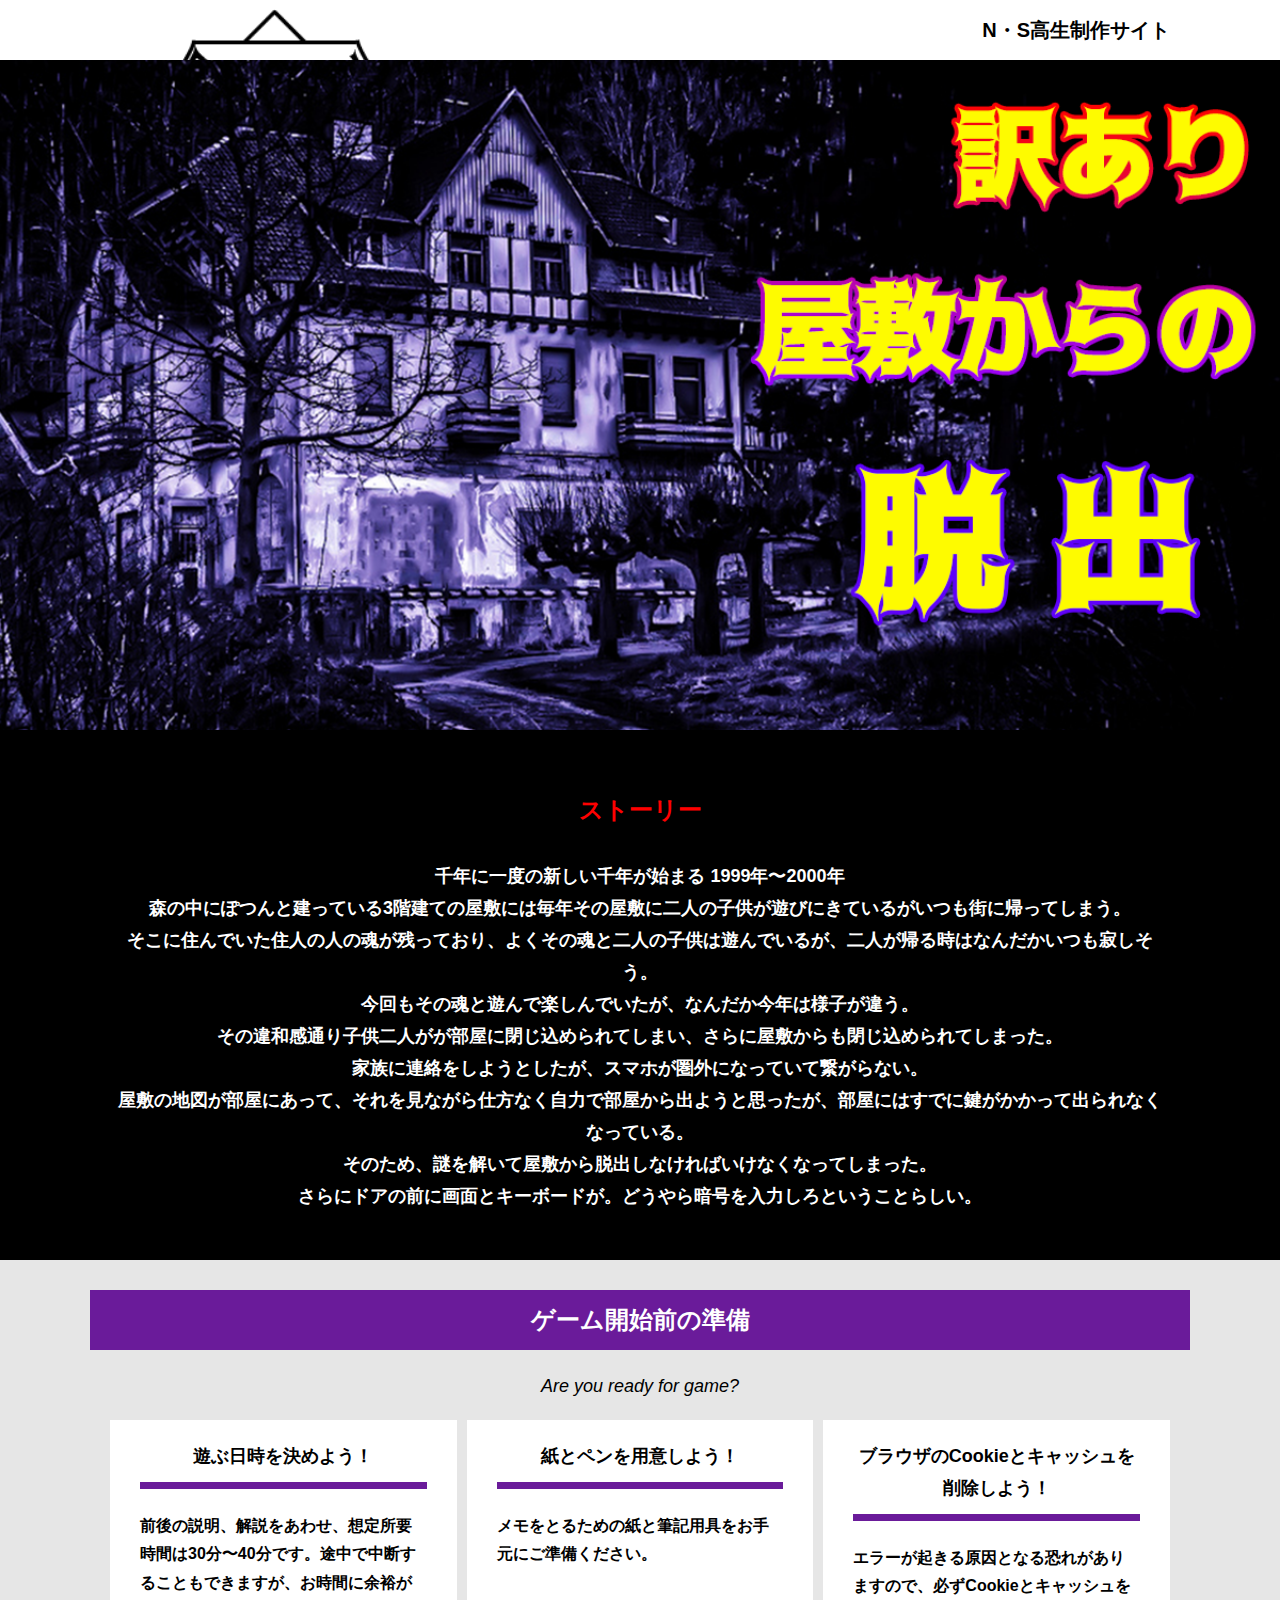
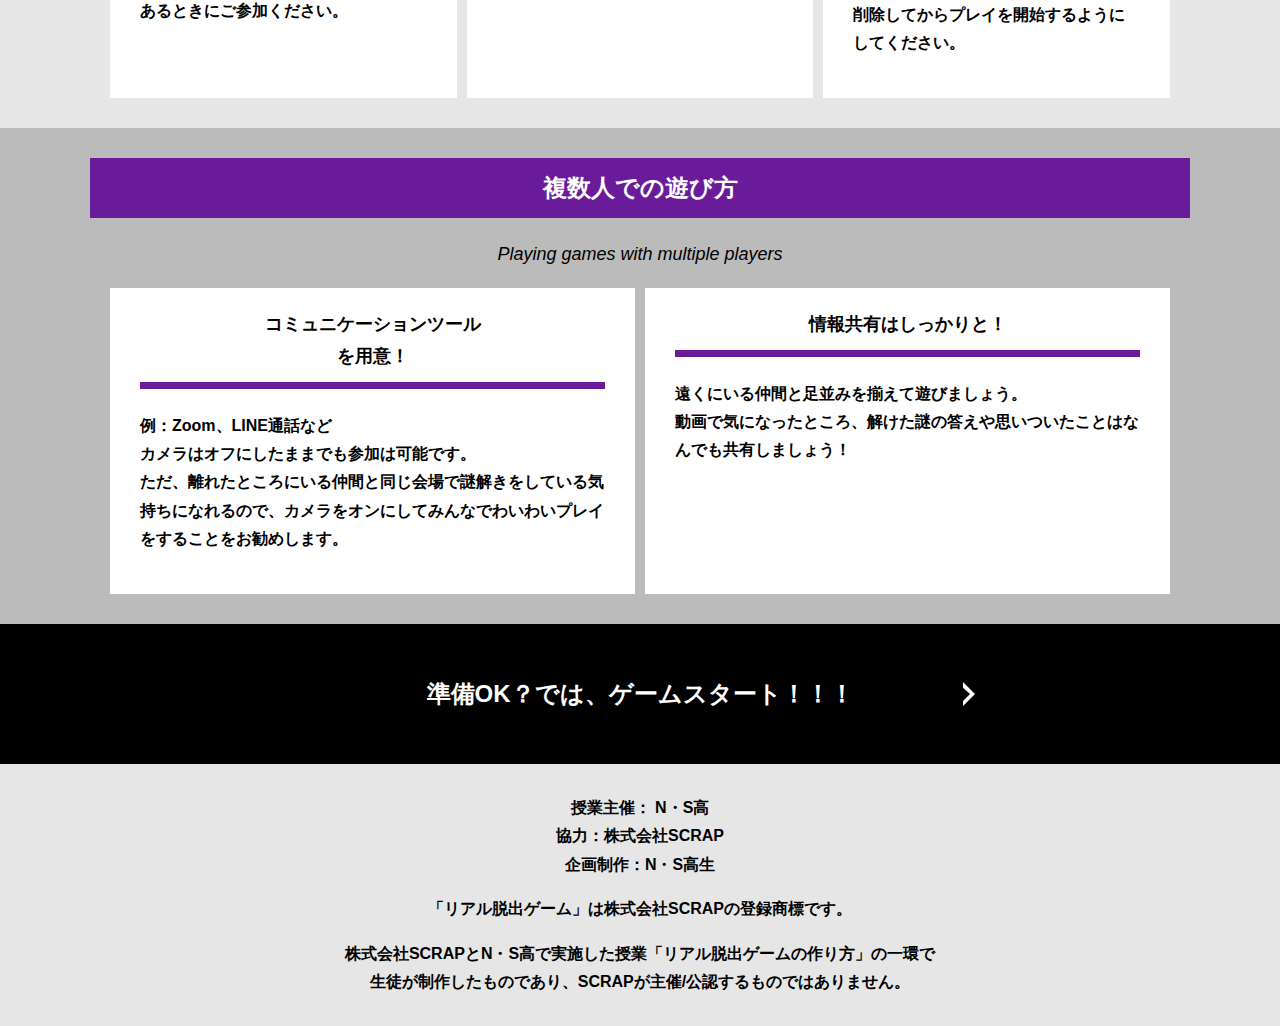
==== commit f908eef6: "Update index.html" ====
--- a/index.html
+++ b/index.html
@@ -29,7 +29,7 @@
       <div class="container">
         <h2 class="section-title section-title--keycolor section-title--story">ストーリー</h2>
         <div class="story">
-          <p class="text-center">千年に一度の新しい千年が始まる 1999年〜2000年<br>
+          <p class="text-center"><font color="#ffffff">千年に一度の新しい千年が始まる 1999年〜2000年<br>
             森の中にぽつんと建っている3階建ての屋敷には毎年その屋敷に二人の子供が遊びにきているがいつも街に帰ってしまう。<br>
             そこに住んでいた住人の人の魂が残っており、よくその魂と二人の子供は遊んでいるが、二人が帰る時はなんだかいつも寂しそう。<br>
             今回もその魂と遊んで楽しんでいたが、なんだか今年は様子が違う。<br>
@@ -37,7 +37,7 @@
             家族に連絡をしようとしたが、スマホが圏外になっていて繋がらない。<br>
             屋敷の地図が部屋にあって、それを見ながら仕方なく自力で部屋から出ようと思ったが、部屋にはすでに鍵がかかって出られなくなっている。<br>
             そのため、謎を解いて屋敷から脱出しなければいけなくなってしまった。<br>
-            さらにドアの前に画面とキーボードが。どうやら暗号を入力しろということらしい。</p>
+            さらにドアの前に画面とキーボードが。どうやら暗号を入力しろということらしい。</font></p>
         </div>
       </div>
     </section>
--- a/assets/css/style.css
+++ b/assets/css/style.css
@@ -26,6 +26,7 @@
   list-style: none;
   color: #000;
   margin: 0;
+  background-color: #000000;
 }
 
 img {
@@ -285,7 +286,7 @@
 }
 
 .section-title--keycolorlight {
-  background-color: #8cc63f;
+  background-color: #EEFF41;
 }
 
 .section-title--keycolorlight .section-title__stage {
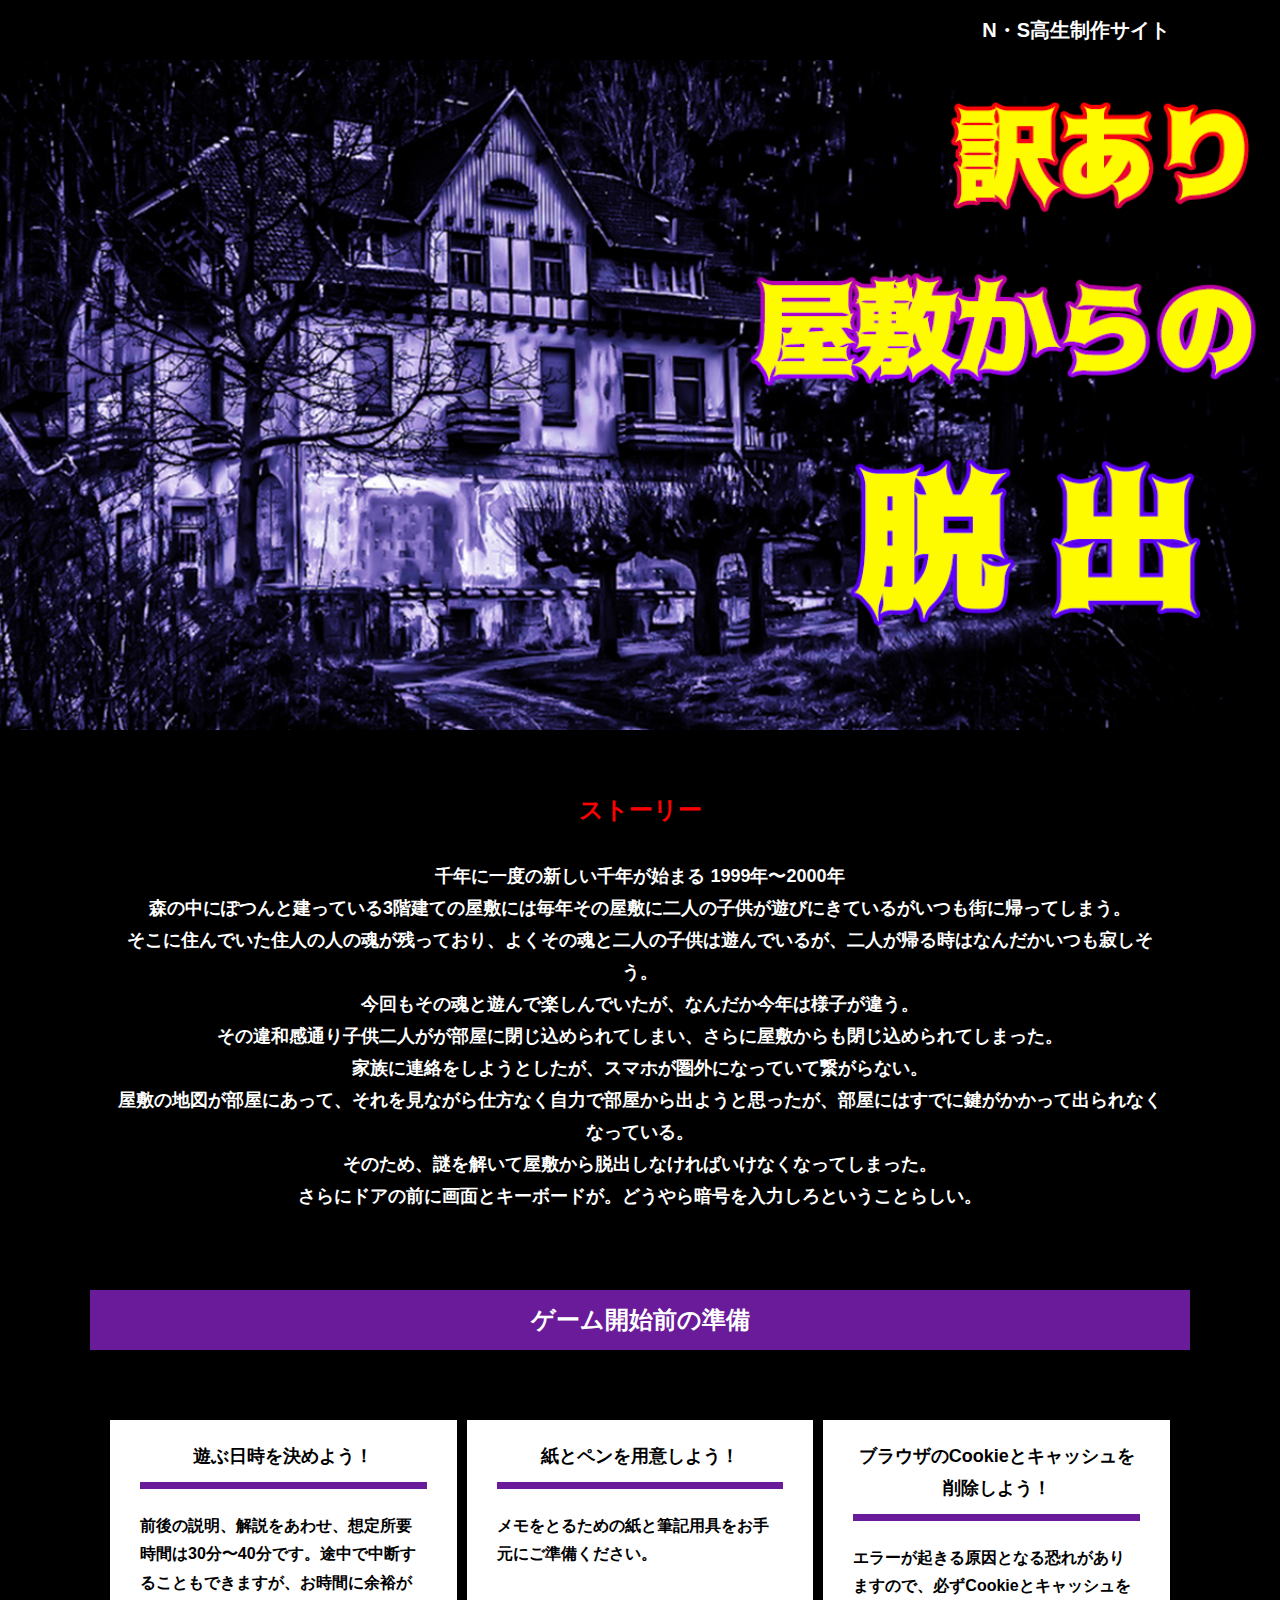
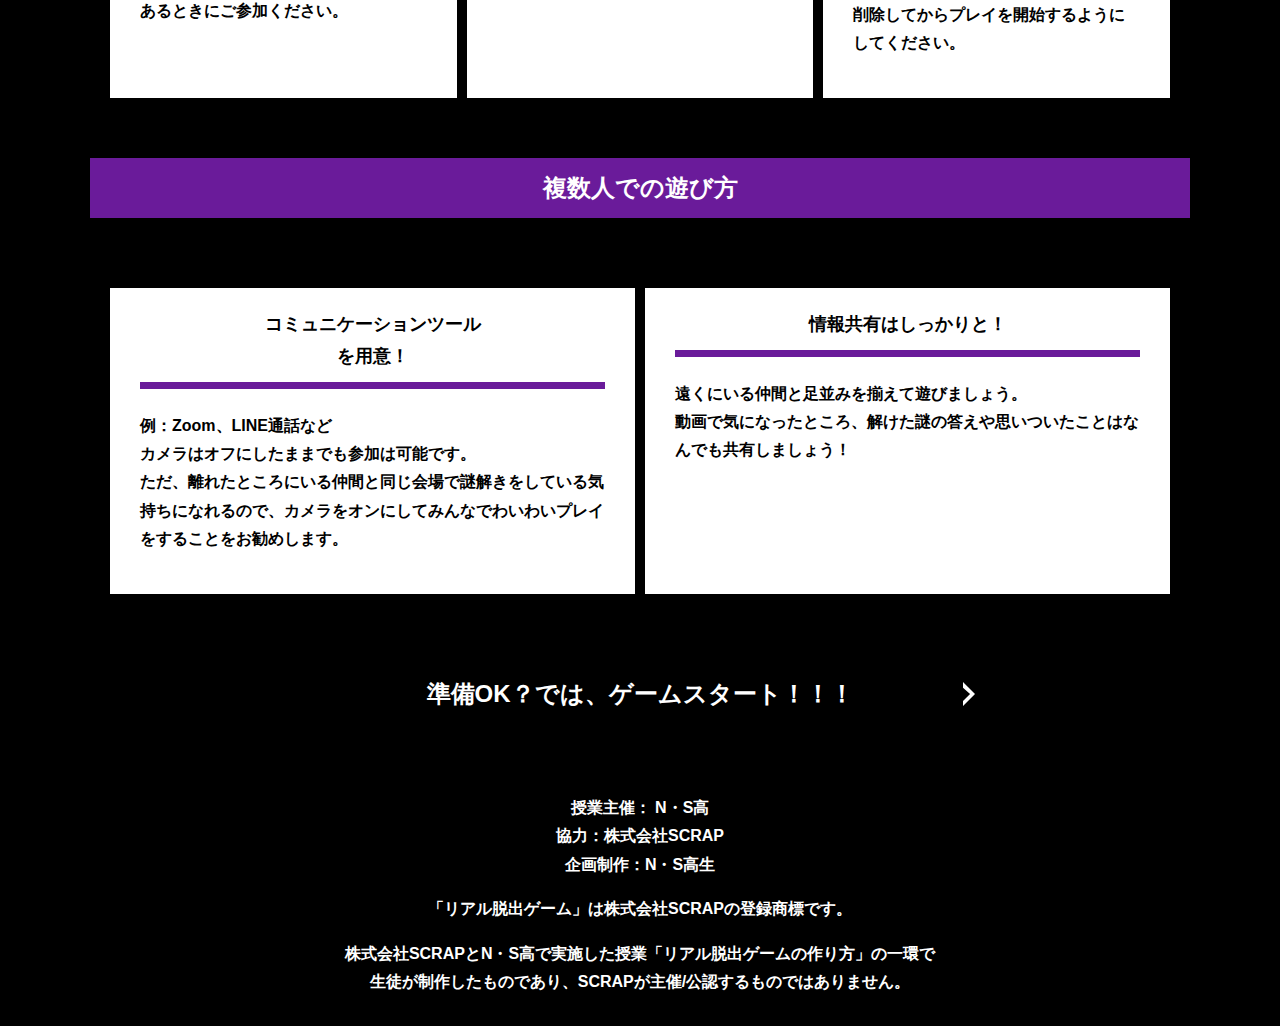
==== commit ff855373: "Update index.html" ====
--- a/index.html
+++ b/index.html
@@ -107,9 +107,9 @@
   </main>
   <footer class="footer section bg-color--gray">
     <div class="container">
-      <p class="text-center">授業主催： N・S高<br>協力：株式会社SCRAP<br>企画制作：N・S高生</p>
+      <p class="text-center"><font color="#ffffff">授業主催： N・S高<br>協力：株式会社SCRAP<br>企画制作：N・S高生</p>
       <p class="text-center">「リアル脱出ゲーム」は株式会社SCRAPの登録商標です。</p>
-      <p class="text-center">株式会社SCRAPとN・S高で実施した授業「リアル脱出ゲームの作り方」の一環で<br>生徒が制作したものであり、SCRAPが主催/公認するものではありません。</p>
+      <p class="text-center">株式会社SCRAPとN・S高で実施した授業「リアル脱出ゲームの作り方」の一環で<br>生徒が制作したものであり、SCRAPが主催/公認するものではありません。</font></p>
     </div>
   </footer>
 </body>
--- a/assets/css/style.css
+++ b/assets/css/style.css
@@ -79,7 +79,7 @@
   display: block;
   border: none;
   margin: 0 auto;
-  background-color: #000000;
+  background-color: #880000;
   color: #fff;
   width: 287px;
   height: 55px;
@@ -240,7 +240,8 @@
 * Color
 *********************/
 .bg-color--keycolor {
-  background-color: #bbbbbb;
+  /*background-color: #bbbbbb;*/
+  background-color: #000000;
 }
 
 .bg-color--subcolor {
@@ -248,7 +249,8 @@
 }
 
 .bg-color--gray {
-  background-color: #e6e6e6;
+  /*background-color: #e6e6e6;*/
+  background-color: #000000;
 }
 
 /*********************
@@ -368,8 +370,9 @@
 * header
 *****************/
 .header {
-  background-color: #fff;
+  background-color: #000000;
   height: 60px;
+  color: #ffffff;
 }
 
 .header .container {
